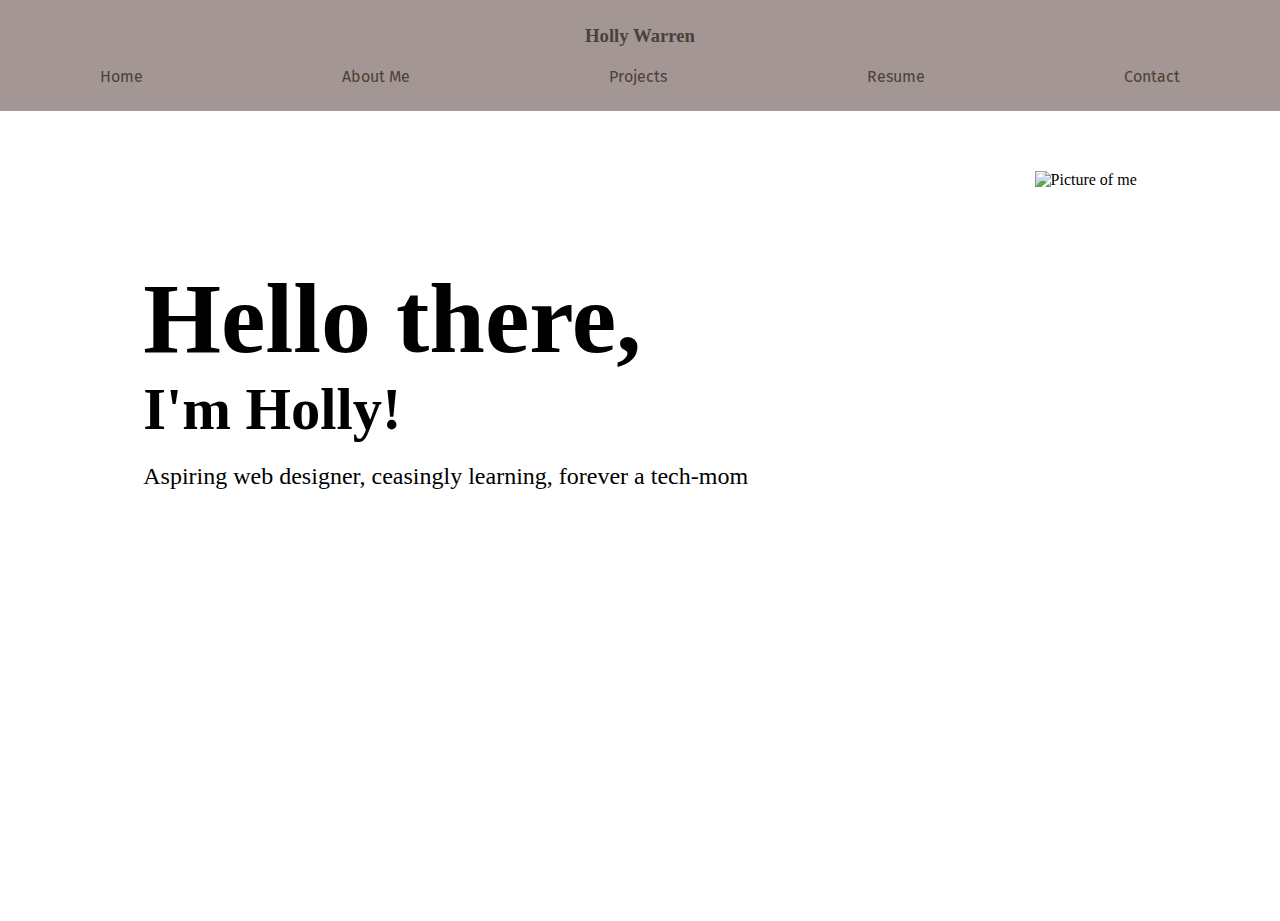
==== index.html @ 345a81c0 "Initial Commit" ====
<!DOCTYPE html>
<html lang="en">
<head>
    <meta charset="UTF-8">
    <meta name="viewport" content="width=device-width, initial-scale=1.0">
    <title>Document</title>
    <link rel="stylesheet" href="style.css"/>
    <link rel="preconnect" href="https://fonts.googleapis.com">
<link rel="preconnect" href="https://fonts.gstatic.com" crossorigin>
<link href="https://fonts.googleapis.com/css2?family=Fira+Sans:wght@500&display=swap" rel="stylesheet">

</head>
<body>
    <section class="site-heading">
        <h3>Holly Warren</h3>
        <div>
            <nav>
                <a href="index.html">Home</a>
                <a href="About Me.html">About Me</a>
                <a href="Projects.html">Projects</a>
                <a href="Resume.html">Resume</a>
                <a href="Contact.html">Contact</a>
            </nav>
        </div>

    </section>
    <section class="background-intro">
        <div class="introduction">
            <h1>Hello there,</h1>
            <h3>I'm Holly!</h3>
            <p class="tagline">Aspiring web designer, ceasingly learning, forever a tech-mom</p>
        </div>
        <div>
            <img class="image" src="Assets/Holly-1.jpg" alt="Picture of me">
        </div>
    </section>
</body>
</html>
---- style.css ----
/* RESET RULE */
* {
    padding: 0; 
    margin: 0; 
    box-sizing: border-box;
}
.site-heading {
    background-color: #A49694;
    color: #4B4237;
    text-align: center;
    padding: 25px 0;
}

.site-heading nav {
    margin-top: 20px;
    display: flex;
    justify-content: space-around;
    font-family: 'Fira Sans';
}
.site-heading a {
    text-decoration: none;
    color: inherit
}

.image {
    height: 70vh;
    width: 25vw;
    margin-top: 60px;
}

.introduction {
    margin-top: 150px;
    flex-wrap: wrap;
    font-size: 50px;
}

.background-intro {
    background-image: url(Assets/nordwood-themes-KcsKWw77Ovw-unsplash.jpg);
    height: 90vh;
    width: 100vw;
    display: flex;
    justify-content: space-around;
}

.tagline {
    margin-top: 20px;
    font-size: 24px;
    flex-wrap: wrap;
}
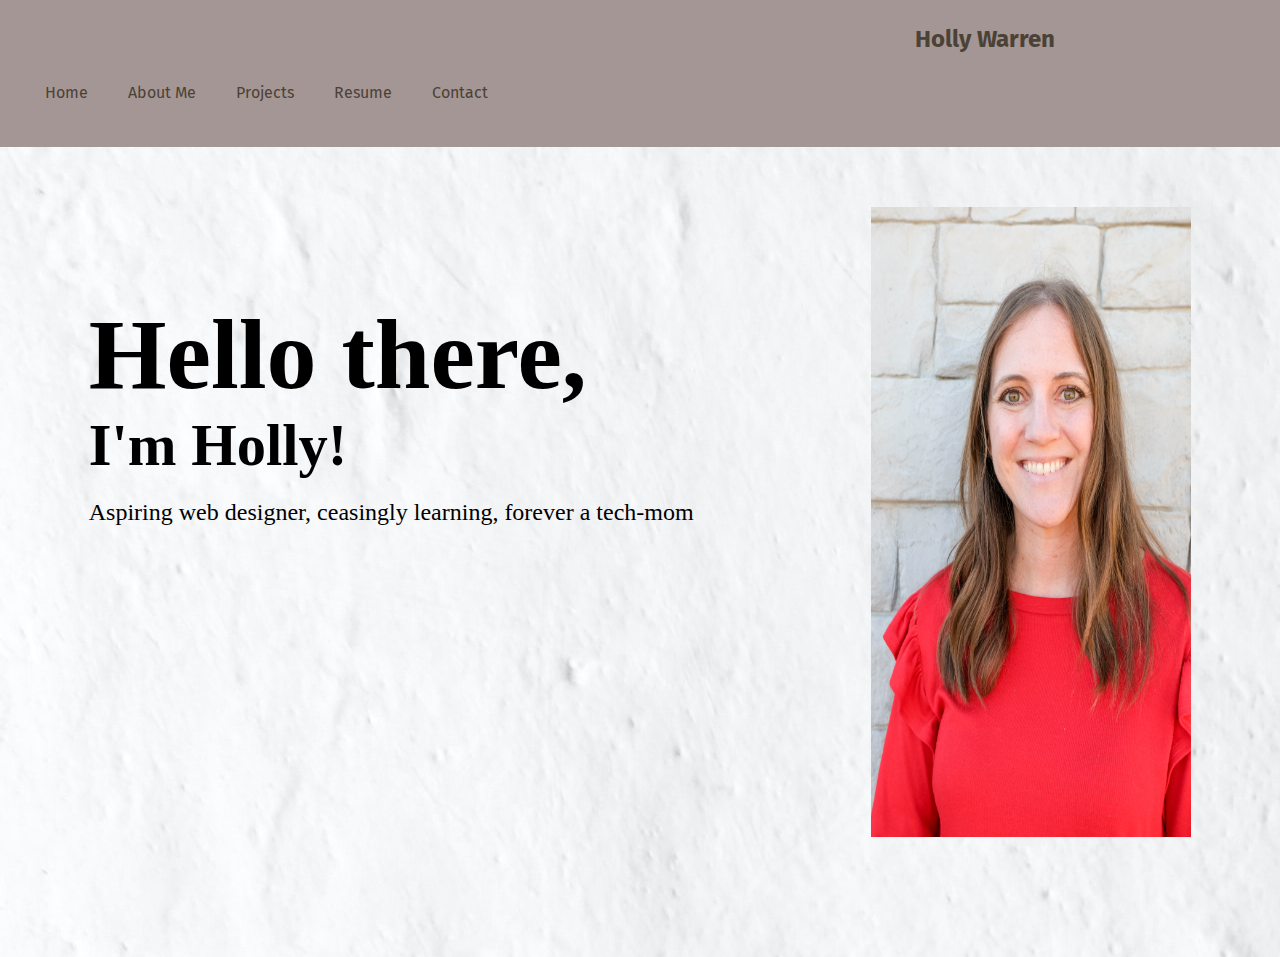
==== commit b3c5f004: "End of class-11/11" ====
--- a/index.html
+++ b/index.html
@@ -3,7 +3,7 @@
 <head>
     <meta charset="UTF-8">
     <meta name="viewport" content="width=device-width, initial-scale=1.0">
-    <title>Document</title>
+    <title>HollyWarren</title>
     <link rel="stylesheet" href="style.css"/>
     <link rel="preconnect" href="https://fonts.googleapis.com">
 <link rel="preconnect" href="https://fonts.gstatic.com" crossorigin>
@@ -12,7 +12,9 @@
 </head>
 <body>
     <section class="site-heading">
-        <h3>Holly Warren</h3>
+        <div class="name">
+            <h2>Holly Warren</h2>
+        </div>
         <div>
             <nav>
                 <a href="index.html">Home</a>
@@ -31,7 +33,7 @@
             <p class="tagline">Aspiring web designer, ceasingly learning, forever a tech-mom</p>
         </div>
         <div>
-            <img class="image" src="Assets/Holly-1.jpg" alt="Picture of me">
+            <img class="image" src="assets/Holly-1.jpg" alt="Picture of me">
         </div>
     </section>
 </body>
--- a/style.css
+++ b/style.css
@@ -7,19 +7,26 @@
 .site-heading {
     background-color: #A49694;
     color: #4B4237;
-    text-align: center;
-    padding: 25px 0;
+    padding: 25px;
 }
 
 .site-heading nav {
-    margin-top: 20px;
+    margin-top: 10px;
     display: flex;
-    justify-content: space-around;
     font-family: 'Fira Sans';
 }
 .site-heading a {
     text-decoration: none;
-    color: inherit
+    color: inherit;
+    padding: 20px;
+    display: flex;
+    justify-content: flex-start;
+}
+.name {
+    display: flex;
+    justify-content: flex-end;
+    margin-right: 200px;
+    font-family: 'Fira Sans';
 }
 
 .image {
@@ -35,7 +42,7 @@
 }
 
 .background-intro {
-    background-image: url(Assets/nordwood-themes-KcsKWw77Ovw-unsplash.jpg);
+    background-image: url(assets/nordwood-themes-KcsKWw77Ovw-unsplash.jpg);
     height: 90vh;
     width: 100vw;
     display: flex;
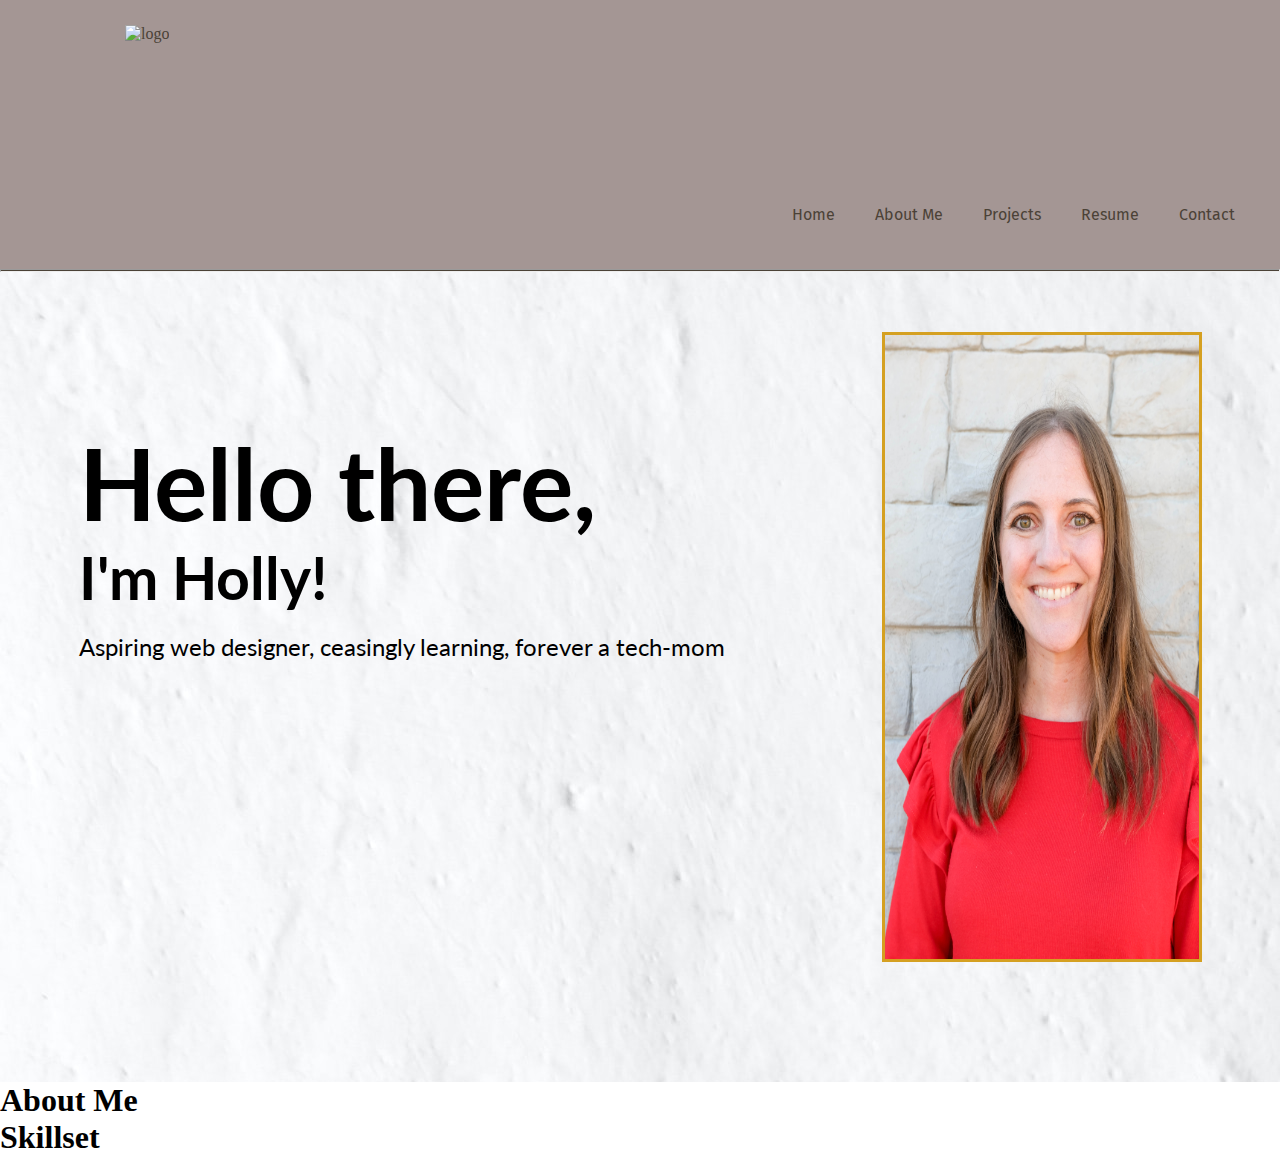
==== commit e79feb5b: "update-11/13" ====
--- a/index.html
+++ b/index.html
@@ -8,12 +8,15 @@
     <link rel="preconnect" href="https://fonts.googleapis.com">
 <link rel="preconnect" href="https://fonts.gstatic.com" crossorigin>
 <link href="https://fonts.googleapis.com/css2?family=Fira+Sans:wght@500&display=swap" rel="stylesheet">
+<link rel="preconnect" href="https://fonts.googleapis.com">
+<link rel="preconnect" href="https://fonts.gstatic.com" crossorigin>
+<link href="https://fonts.googleapis.com/css2?family=Fira+Sans:wght@500&family=Lato:wght@300&display=swap" rel="stylesheet">
 
 </head>
 <body>
     <section class="site-heading">
         <div class="name">
-            <h2>Holly Warren</h2>
+            <img src="assets/HW.png" alt="logo">
         </div>
         <div>
             <nav>
@@ -26,6 +29,7 @@
         </div>
 
     </section>
+    <hr class="hr">
     <section class="background-intro">
         <div class="introduction">
             <h1>Hello there,</h1>
@@ -36,5 +40,11 @@
             <img class="image" src="assets/Holly-1.jpg" alt="Picture of me">
         </div>
     </section>
+    <section>
+        <h1>About Me</h1>
+    </section>
+    <section>
+        <h1>Skillset</h1>
+    </section>
 </body>
 </html>--- a/style.css
+++ b/style.css
@@ -14,31 +14,44 @@
     margin-top: 10px;
     display: flex;
     font-family: 'Fira Sans';
+    justify-content: flex-end;
 }
 .site-heading a {
     text-decoration: none;
     color: inherit;
     padding: 20px;
     display: flex;
-    justify-content: flex-start;
+    justify-content: flex-end;
+}
+
+.site-heading a:hover {
+    font-size: 20px;
+}
+
+.hr {
+    background-color: #4B4237;
+    height: 3px;
 }
 .name {
     display: flex;
-    justify-content: flex-end;
-    margin-right: 200px;
-    font-family: 'Fira Sans';
+    justify-content: flex-start;
+    margin-left: 100px;
+    width: 150px;
+    height: 150px;
 }
 
 .image {
     height: 70vh;
     width: 25vw;
     margin-top: 60px;
+    border: #D5A021 solid 3px;
 }
 
 .introduction {
     margin-top: 150px;
     flex-wrap: wrap;
     font-size: 50px;
+    font-family: 'Lato';
 }
 
 .background-intro {
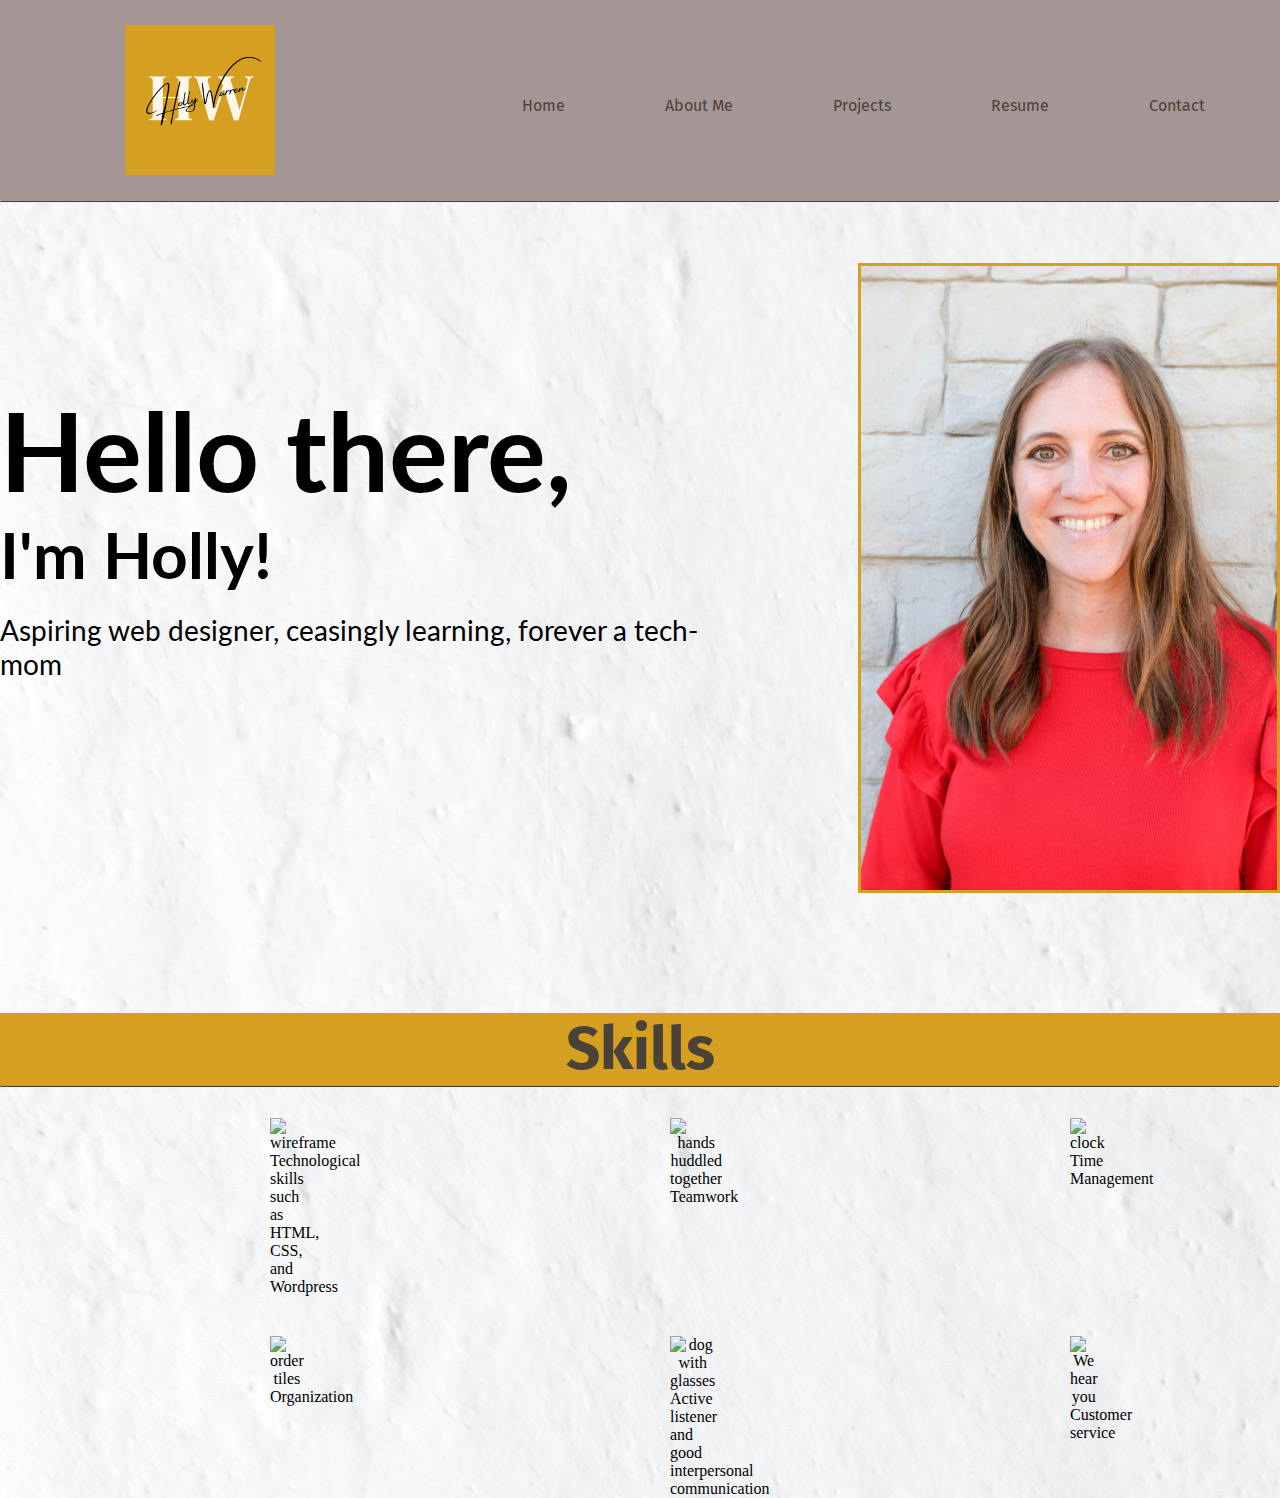
==== commit b24a7541: "update-11/15" ====
--- a/index.html
+++ b/index.html
@@ -16,35 +16,70 @@
 <body>
     <section class="site-heading">
         <div class="name">
-            <img src="assets/HW.png" alt="logo">
-        </div>
-        <div>
-            <nav>
-                <a href="index.html">Home</a>
-                <a href="About Me.html">About Me</a>
-                <a href="Projects.html">Projects</a>
-                <a href="Resume.html">Resume</a>
-                <a href="Contact.html">Contact</a>
-            </nav>
+            <img src="assets/HW.png" alt="logo" height=150>
+            <div>
+                <nav>
+                    <a href="index.html">Home</a>
+                    <a href="About Me.html">About Me</a>
+                    <a href="Projects.html">Projects</a>
+                    <a href="Resume.html">Resume</a>
+                    <a href="Contact.html">Contact</a>
+                </nav>
+            </div>
         </div>
 
     </section>
     <hr class="hr">
     <section class="background-intro">
-        <div class="introduction">
+        <div class="introduction intro-content">
             <h1>Hello there,</h1>
             <h3>I'm Holly!</h3>
             <p class="tagline">Aspiring web designer, ceasingly learning, forever a tech-mom</p>
         </div>
-        <div>
+        <div class="intro-content">
             <img class="image" src="assets/Holly-1.jpg" alt="Picture of me">
         </div>
     </section>
-    <section>
-        <h1>About Me</h1>
+
+        <div>
+            <h1 class="skills">Skills</h1>
+        </div>
+        <hr class="hr">
+    <section class="grid-container">
+        <div class="row">
+            <img src="assets/technology.jpg" alt="wireframe" class="skills-image">
+            <br>
+            <p class="p">Technological skills such as HTML, CSS, and Wordpress</p>
+        </div>
+
+        <div class="row">
+            <img src="assets/teamwork.jpg" alt="hands huddled together" class="skills-image">
+            <br>
+            <p class="p">Teamwork</p>
+        </div>
+
+        <div class="row">
+            <img src="assets/time management.jpg" alt="clock" class="skills-image">
+            <br>
+            <p class="p">Time Management</p>
+        </div>
+
+        <div class="row">
+            <img src="assets/organized.jpg" alt="order tiles" class="skills-image">
+            <br>
+            <p class="p">Organization</p>
+        </div>
+        <div class="row">
+            <img src="assets/active listening.jpg" alt="dog with glasses" class="skills-image">
+            <br>
+            <p class="p">Active listener and good interpersonal communication</p>
+        </div>
+        <div class="row">
+            <img src="assets/customer service pic.jpg" alt="We hear you" class="skills-image">
+            <br>
+            <p class="p">Customer service</p>
+        </div>
     </section>
-    <section>
-        <h1>Skillset</h1>
-    </section>
+        
 </body>
 </html>--- a/style.css
+++ b/style.css
@@ -19,9 +19,7 @@
 .site-heading a {
     text-decoration: none;
     color: inherit;
-    padding: 20px;
-    display: flex;
-    justify-content: flex-end;
+    padding: 20px 50px;
 }
 
 .site-heading a:hover {
@@ -34,36 +32,63 @@
 }
 .name {
     display: flex;
-    justify-content: flex-start;
+    justify-content: space-between;
     margin-left: 100px;
-    width: 150px;
-    height: 150px;
+    align-items: center;
 }
 
 .image {
     height: 70vh;
-    width: 25vw;
-    margin-top: 60px;
+    margin-left: 100px;
+    
     border: #D5A021 solid 3px;
 }
 
 .introduction {
-    margin-top: 150px;
-    flex-wrap: wrap;
-    font-size: 50px;
+    padding-top: 120px;
+    font-size: 55px;
     font-family: 'Lato';
 }
 
 .background-intro {
     background-image: url(assets/nordwood-themes-KcsKWw77Ovw-unsplash.jpg);
     height: 90vh;
-    width: 100vw;
     display: flex;
-    justify-content: space-around;
+    justify-content: center;
+    padding-top: 60px;
 }
 
 .tagline {
     margin-top: 20px;
-    font-size: 24px;
+    font-size: 28px;
     flex-wrap: wrap;
+}
+.skills {
+    font-family: 'Fira Sans';
+    font-size: 60px;
+    display: flex;
+    justify-content: center;
+    color: #4B4237;
+    background-color: #D5A021;
+}
+.grid-container {
+    display: grid;
+    grid-template-columns: 200px 200px 200px;
+    column-gap: 200px;
+    row-gap: 10px;
+    background-image: url(assets/nordwood-themes-KcsKWw77Ovw-unsplash.jpg);
+}
+.row {
+    padding: 0px 20px;
+    margin-left: 250px;
+    margin-top: 30px;
+    text-align: center;
+}
+.skills-image {
+    height: 30vh;
+    width: 12vw;
+}
+.p {
+    /* display: flex; */
+    /* justify-content: space-between; */
 }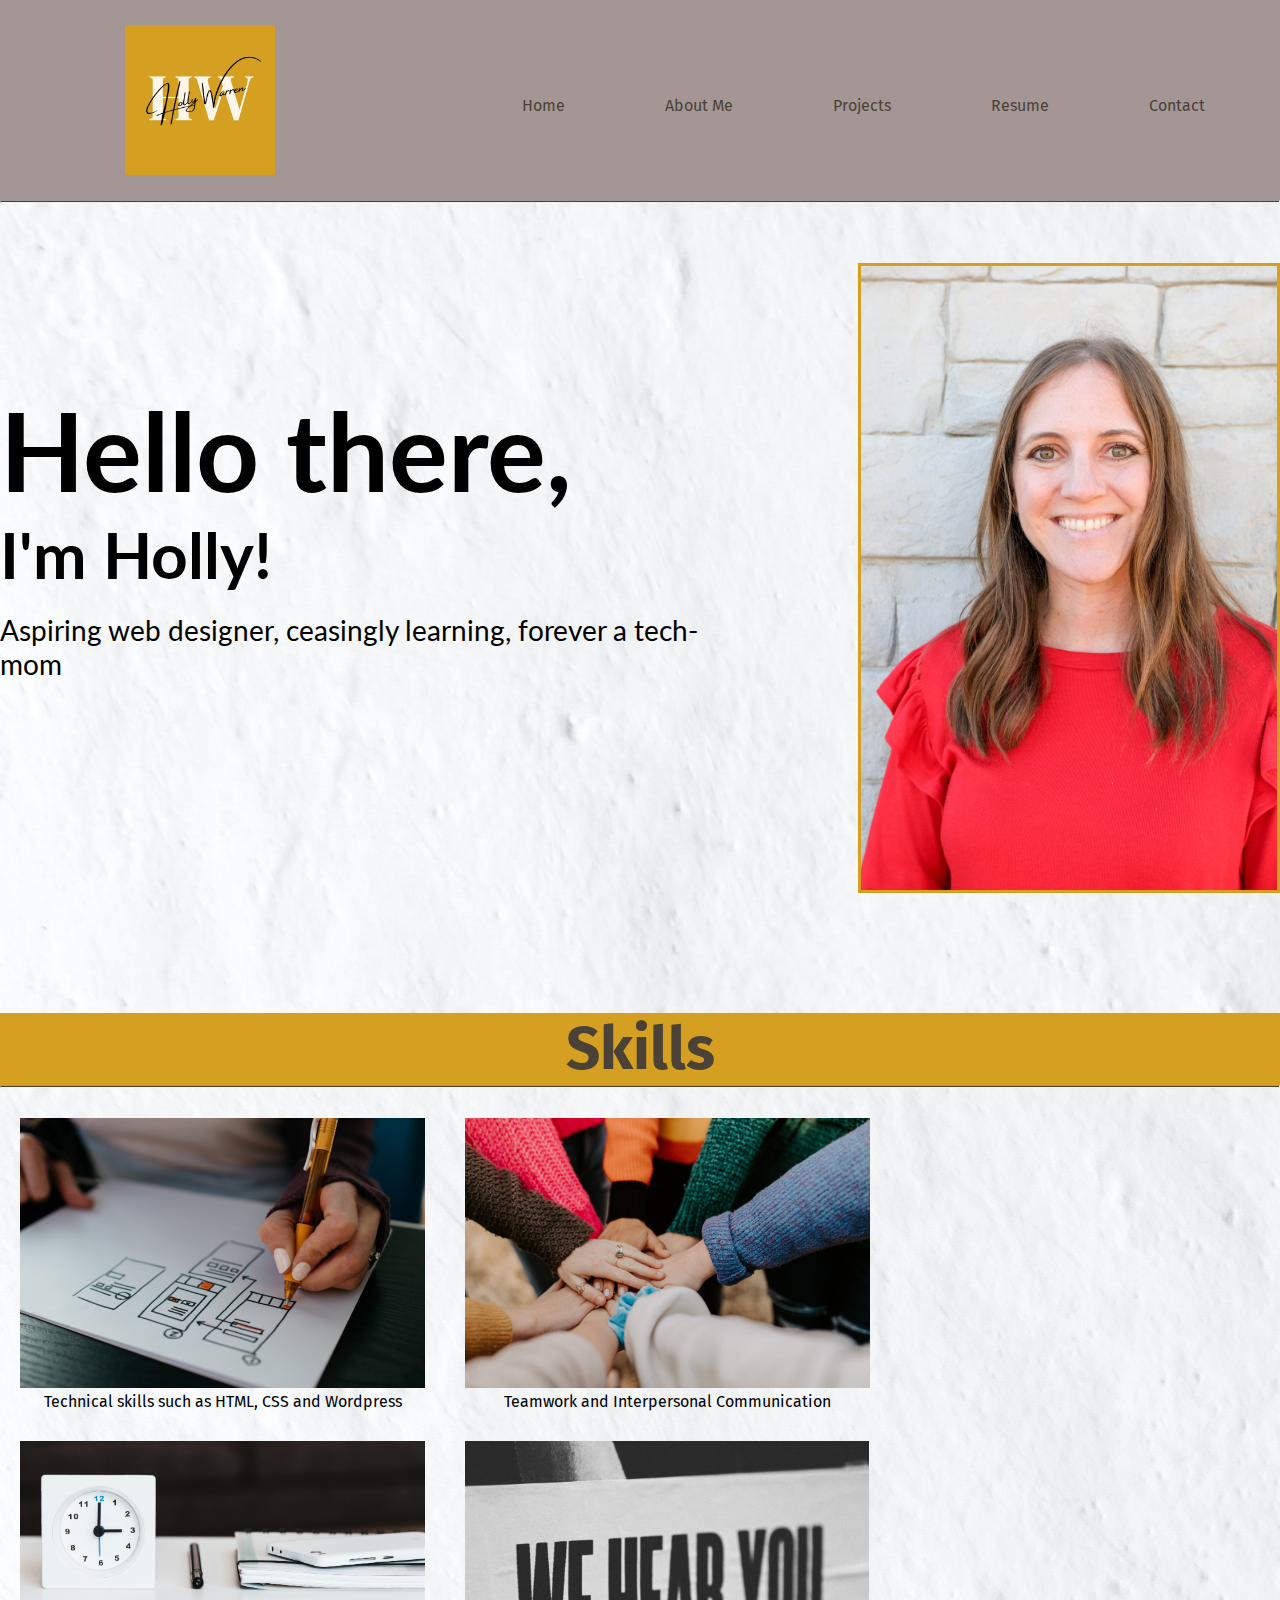
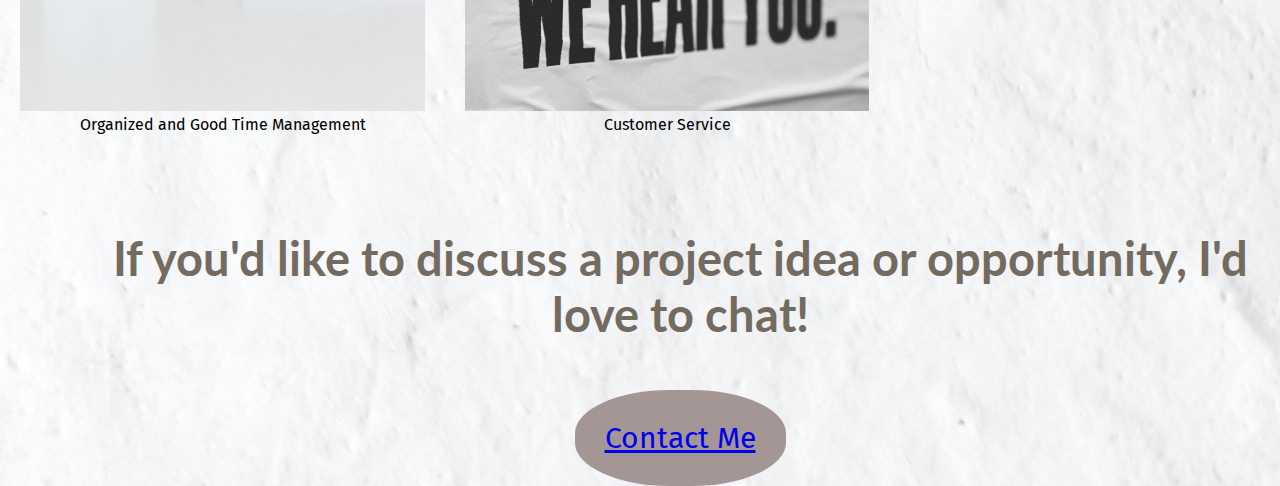
==== commit 18b2b14b: "update-11/17" ====
--- a/index.html
+++ b/index.html
@@ -40,7 +40,6 @@
             <img class="image" src="assets/Holly-1.jpg" alt="Picture of me">
         </div>
     </section>
-
         <div>
             <h1 class="skills">Skills</h1>
         </div>
@@ -48,38 +47,32 @@
     <section class="grid-container">
         <div class="row">
             <img src="assets/technology.jpg" alt="wireframe" class="skills-image">
+            <figcaption class="p">Technical skills such as HTML, CSS and Wordpress</figcaption>
+        </div>            
+            <div class="row">
+                <img src="assets/teamwork.jpg" alt="hands huddled together" class="skills-image">
+                <figcaption class="p">Teamwork and Interpersonal Communication</figcaption>
+            </div>              
+                <div class="row">
+                    <img src="assets/time management.jpg" alt="clock" class="skills-image">
+                    <figcaption class="p">Organized and Good Time Management</figcaption>
+                </div>        
+        <div class="row">
+            <img src="assets/customer service pic.jpg" alt="We Hear You Flag" class="skills-image">
+            <figcaption class="p">Customer Service</figcaption>
+        </div>  
+        <div class="contact-me">
             <br>
-            <p class="p">Technological skills such as HTML, CSS, and Wordpress</p>
-        </div>
+            <br>
+            <h3>If you'd like to discuss a project idea or opportunity, I'd love to chat!</h3>
+            <br>
+            <button type="button" class="button">
+                <a href="Contact.html">Contact Me</a>
+            </button>
+        </div>          
+    </section>
 
-        <div class="row">
-            <img src="assets/teamwork.jpg" alt="hands huddled together" class="skills-image">
-            <br>
-            <p class="p">Teamwork</p>
-        </div>
 
-        <div class="row">
-            <img src="assets/time management.jpg" alt="clock" class="skills-image">
-            <br>
-            <p class="p">Time Management</p>
-        </div>
-
-        <div class="row">
-            <img src="assets/organized.jpg" alt="order tiles" class="skills-image">
-            <br>
-            <p class="p">Organization</p>
-        </div>
-        <div class="row">
-            <img src="assets/active listening.jpg" alt="dog with glasses" class="skills-image">
-            <br>
-            <p class="p">Active listener and good interpersonal communication</p>
-        </div>
-        <div class="row">
-            <img src="assets/customer service pic.jpg" alt="We hear you" class="skills-image">
-            <br>
-            <p class="p">Customer service</p>
-        </div>
-    </section>
         
 </body>
 </html>--- a/style.css
+++ b/style.css
@@ -72,23 +72,43 @@
     background-color: #D5A021;
 }
 .grid-container {
-    display: grid;
-    grid-template-columns: 200px 200px 200px;
-    column-gap: 200px;
-    row-gap: 10px;
+    display: flex;
+    flex-wrap: wrap;
+    /* grid-template-columns: 200px 200px 200px; */
+    /* column-gap: 200px; */
+    /* row-gap: 10px; */
     background-image: url(assets/nordwood-themes-KcsKWw77Ovw-unsplash.jpg);
 }
 .row {
     padding: 0px 20px;
-    margin-left: 250px;
+    /* margin-left: 200px; */
     margin-top: 30px;
-    text-align: center;
 }
 .skills-image {
     height: 30vh;
-    width: 12vw;
+    /* width: 12vw; */
 }
 .p {
-    /* display: flex; */
-    /* justify-content: space-between; */
+    text-align: center;
+    font-family: 'Fira Sans';
+}
+.contact-me {
+    text-align: center;
+    font-family: 'Lato';
+    font-size: 40px;
+    margin-left: 80px;
+    color: #736B60
+}
+.button {
+    background-color: #A49694;
+    font-size: 30px;
+    color: #4B4237;
+    padding: 30px 30px;
+    border-radius: 45%;
+    font-family: 'Fira Sans';
+    text-decoration: none;
+    border: #A49694;
+}
+.button:hover {
+    font-size: 35px;
 }